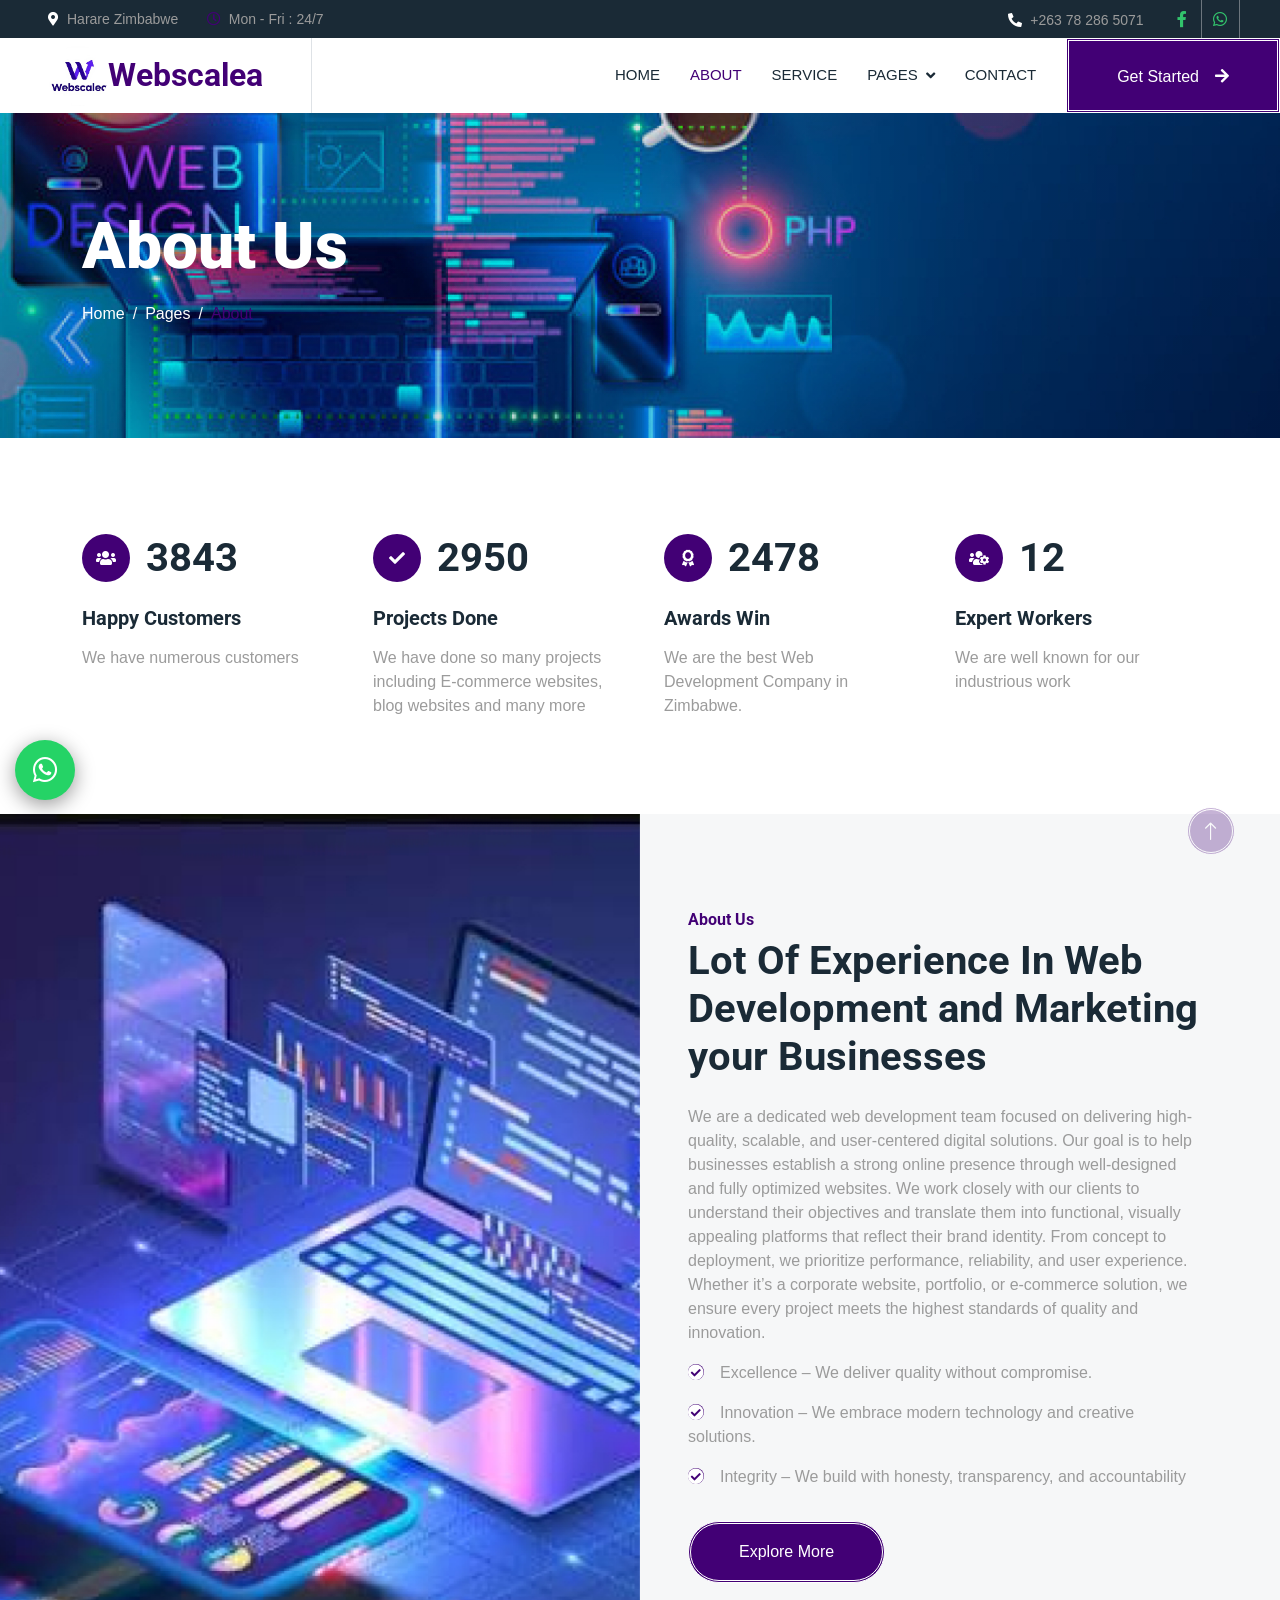
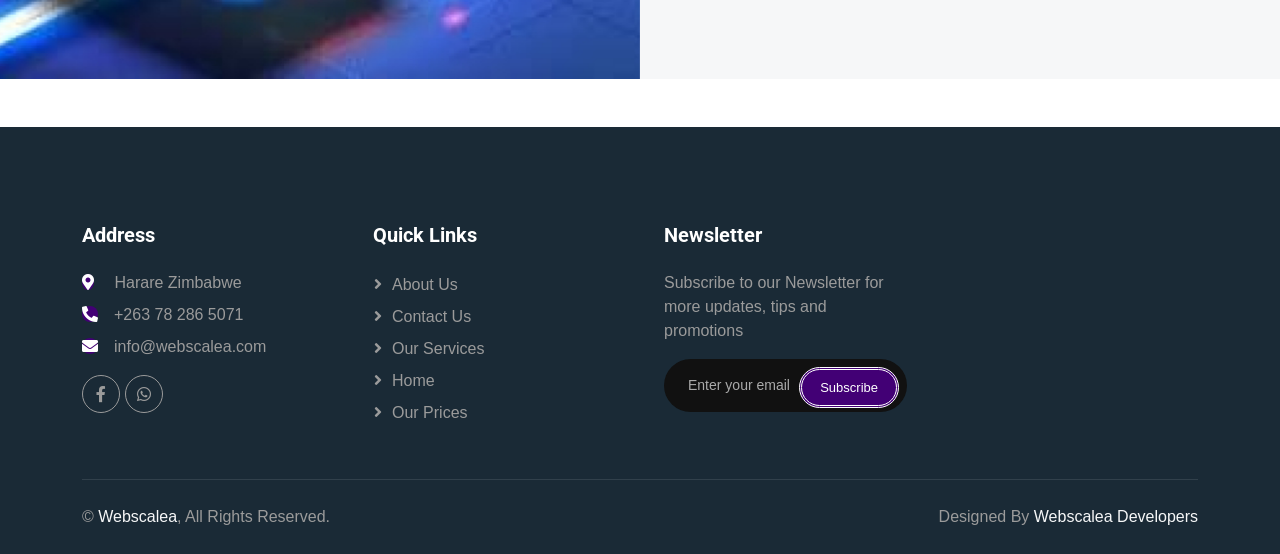
==== about/index.html @ c6213e21 "commit all" ====
<!DOCTYPE html>
<html lang="en">

<head>
	<!-- Google tag (gtag.js) -->
<script async src="https://www.googletagmanager.com/gtag/js?id=G-8LNW2EW45W"></script>
<script>
  window.dataLayer = window.dataLayer || [];
  function gtag(){dataLayer.push(arguments);}
  gtag('js', new Date());

  gtag('config', 'G-8LNW2EW45W');
</script>
    <meta charset="utf-8">
    <title>About | Professional Website Developer</title>
    <meta content="width=device-width, initial-scale=1.0" name="viewport">
    <meta name="description" content="Learn about a professional website developer focused on building high-quality, fast, and modern websites that help businesses grow online and attract customers.">
    <meta name="keywords" content="about web developer, professional website developer, freelance web designer, web developer profile, website design expert">
    <meta name="robots" content="index, follow">
    <meta name="author" content="Webscalea Developers">
    <meta property="og:title" content="About Webscalea Developersl">
    <meta property="og:url" content="https://webscalea.com/about/">
    <link rel="canonical" href="https://webscalea.com/about/">
    <meta property="og:type" content="website">
    <meta property="og:image" content="https://webscalea.com/images/about-og.jpg">
    <meta property="og:image:width" content="1200">
    <meta property="og:image:height" content="630">
    <!-- Favicon -->
    <link href="../img/favicon.ico" rel="icon">

    <!-- Google Web Fonts -->
    <link rel="preconnect" href="https://fonts.googleapis.com">
    <link rel="preconnect" href="https://fonts.gstatic.com" crossorigin>
    <link href="https://fonts.googleapis.com/css2?family=Open+Sans:wght@400;500&family=Roboto:wght@500;700;900&display=swap" rel="stylesheet"> 

    <!-- Icon Font Stylesheet -->
    <link href="https://cdnjs.cloudflare.com/ajax/libs/font-awesome/5.10.0/css/all.min.css" rel="stylesheet">
    <link href="https://cdn.jsdelivr.net/npm/bootstrap-icons@1.4.1/font/bootstrap-icons.css" rel="stylesheet">

    <!-- Libraries Stylesheet -->
    <link href="../lib/animate/animate.min.css" rel="stylesheet">
    <link href="../lib/owlcarousel/assets/owl.carousel.min.css" rel="stylesheet">
    <link href="../lib/lightbox/css/lightbox.min.css" rel="stylesheet">

    <!-- Customized Bootstrap Stylesheet -->
    <link href="../css/bootstrap.min.css" rel="stylesheet">

    <!-- Template Stylesheet -->
    <link href="../css/style.css" rel="stylesheet">
    <link href="../css/prices.css" rel="stylesheet">
    
</head>

<body>
    <!-- Spinner Start -->
    <div id="spinner" class="show bg-white position-fixed translate-middle w-100 vh-100 top-50 start-50 d-flex align-items-center justify-content-center">
        <div class="spinner-border text-primary" style="width: 3rem; height: 3rem;" role="status">
            <span class="sr-only">Loading...</span>
        </div>
    </div>
    <!-- Spinner End -->


    <!-- Topbar Start -->
    <div class="container-fluid bg-dark p-0">
        <div class="row gx-0 d-none d-lg-flex">
            <div class="col-lg-7 px-5 text-start">
                <div class="h-100 d-inline-flex align-items-center me-4">
                    <small class="fa fa-map-marker-alt text-primary me-2"></small>
                    <small>Harare Zimbabwe </small>
                </div>
                <div class="h-100 d-inline-flex align-items-center">
                    <small class="far fa-clock text-primary me-2"></small>
                    <small>Mon - Fri : 24/7 </small>
                </div>
            </div>
            <div class="col-lg-5 px-5 text-end">
                <div class="h-100 d-inline-flex align-items-center me-4">
                    <small class="fa fa-phone-alt text-primary me-2"></small>
                    <small>+263 78 286 5071</small>
                </div>
                <div class="h-100 d-inline-flex align-items-center mx-n2">
                    <a class="btn btn-square btn-link rounded-0 border-0 border-end border-secondary" href="https://www.facebook.com/profile.php?id=61573342588525"><i class="fab fa-facebook-f"></i></a>
                    <a class="btn btn-square btn-link rounded-0 border-0 border-end border-secondary" href="https://wa.me/263782865071"><i class="fab fa-whatsapp"></i></a>
                    
                </div>
            </div>
        </div>
    </div>
    <!-- Topbar End -->


    <!-- Navbar Start -->
    <nav class="navbar navbar-expand-lg bg-white navbar-light sticky-top p-0">
        <a href="../" class="navbar-brand d-flex align-items-center border-end px-4 px-lg-5">
        	<img class="nav-logo" src="../img/logo.jpg">
            <h2 class="m-0 text-primary">Webscalea</h2>
        </a>
        <button type="button" class="navbar-toggler me-4" data-bs-toggle="collapse" data-bs-target="#navbarCollapse">
             <div class="hamburger">
                  <span></span>
                  <span></span>
                  <span></span>
             </div>
        </button>
        <div class="collapse navbar-collapse" id="navbarCollapse">
            <div class="navbar-nav ms-auto p-4 p-lg-0">
                <a href="../" class="nav-item nav-link">Home</a>
                <a href="../about/" class="nav-item nav-link active">About</a>
                <a href="../service/" class="nav-item nav-link">Service</a>
                
                <div class="nav-item dropdown">
                    <a href="#" class="nav-link dropdown-toggle" data-bs-toggle="dropdown">Pages</a>
                    <div class="dropdown-menu bg-light m-0">
                        <a href="../feature/" class="dropdown-item">Features</a>
                        <a href="../prices/" class="dropdown-item">Our Prices</a>
                        <a href="../testimonial/" class="dropdown-item">Testimonial</a>
                        
                    </div>
                </div>
                <a href="../contact/" class="nav-item nav-link">Contact</a>
            </div>
            <a href="https://wa.me/263782865071" class="btn btn-primary rounded-0 py-4 px-lg-5 d-none d-lg-block">Get Started<i class="fa fa-arrow-right ms-3"></i></a>
        </div>
    </nav>
    <!-- Navbar End -->


    <!-- Page Header Start -->
    <div class="container-fluid page-header py-5 mb-5">
        <div class="container py-5">
            <h1 class="display-3 text-white mb-3 animated slideInDown">About Us</h1>
            <nav aria-label="breadcrumb animated slideInDown">
                <ol class="breadcrumb">
                    <li class="breadcrumb-item"><a class="text-white" href="#">Home</a></li>
                    <li class="breadcrumb-item"><a class="text-white" href="#">Pages</a></li>
                    <li class="breadcrumb-item text-white active" aria-current="page">About</li>
                </ol>
            </nav>
        </div>
    </div>
    <!-- Page Header End -->


    <!-- Feature Start -->
    <div class="container-xxl py-5">
        <div class="container">
            <div class="row g-5">
                <div class="col-md-6 col-lg-3 wow fadeIn" data-wow-delay="0.1s">
                    <div class="d-flex align-items-center mb-4">
                        <div class="btn-lg-square bg-primary rounded-circle me-3">
                            <i class="fa fa-users text-white"></i>
                        </div>
                        <h1 class="mb-0" data-toggle="counter-up">6459</h1>
                    </div>
                    <h5 class="mb-3">Happy Customers</h5>
                    <span>We have numerous customers</span>
                </div>
                <div class="col-md-6 col-lg-3 wow fadeIn" data-wow-delay="0.3s">
                    <div class="d-flex align-items-center mb-4">
                        <div class="btn-lg-square bg-primary rounded-circle me-3">
                            <i class="fa fa-check text-white"></i>
                        </div>
                        <h1 class="mb-0" data-toggle="counter-up">5000</h1>
                    </div>
                    <h5 class="mb-3">Projects Done</h5>
                    <span>We have done so many projects including E-commerce websites, blog websites and many more</span>
                </div>
                <div class="col-md-6 col-lg-3 wow fadeIn" data-wow-delay="0.5s">
                    <div class="d-flex align-items-center mb-4">
                        <div class="btn-lg-square bg-primary rounded-circle me-3">
                            <i class="fa fa-award text-white"></i>
                        </div>
                        <h1 class="mb-0" data-toggle="counter-up">4200</h1>
                    </div>
                    <h5 class="mb-3">Awards Win</h5>
                    <span> We are the best Web Development Company in Zimbabwe.</span>
                </div>
                <div class="col-md-6 col-lg-3 wow fadeIn" data-wow-delay="0.7s">
                    <div class="d-flex align-items-center mb-4">
                        <div class="btn-lg-square bg-primary rounded-circle me-3">
                            <i class="fa fa-users-cog text-white"></i>
                        </div>
                        <h1 class="mb-0" data-toggle="counter-up">20</h1>
                    </div>
                    <h5 class="mb-3">Expert Workers</h5>
                    <span>We are well known for our industrious work</span>
                </div>
            </div>
        </div>
    </div>
    <!-- Feature Start -->
    

    <!-- About Start -->
    <div class="container-fluid bg-light overflow-hidden my-5 px-lg-0">
        <div class="container about px-lg-0">
            <div class="row g-0 mx-lg-0">
                <div class="col-lg-6 ps-lg-0 wow fadeIn" data-wow-delay="0.1s" style="min-height: 400px;">
                    <div class="position-relative h-100">
                        <img class="position-absolute img-fluid w-100 h-100" src="../img/about.jpg" style="object-fit: cover;" alt="">
                    </div>
                </div>
                <div class="col-lg-6 about-text py-5 wow fadeIn" data-wow-delay="0.5s">
                    <div class="p-lg-5 pe-lg-0">
                        <h6 class="text-primary">About Us</h6>
                        <h1 class="mb-4">Lot Of Experience In Web Development and Marketing your Businesses </h1>
                        <p>
                            We are a dedicated web development team focused on delivering high-quality, scalable, and user-centered digital solutions.

Our goal is to help businesses establish a strong online presence through well-designed and fully optimized websites. We work closely with our clients to understand their objectives and translate them into functional, visually appealing platforms that reflect their brand identity.

From concept to deployment, we prioritize performance, reliability, and user experience. Whether it’s a corporate website, portfolio, or e-commerce solution, we ensure every project meets the highest standards of quality and innovation.
                        </p>
                        <p><i class="fa fa-check-circle text-primary me-3"></i>Excellence – We deliver quality without compromise.</p>
                        <p><i class="fa fa-check-circle text-primary me-3"></i>Innovation – We embrace modern technology and creative solutions.</p>
                        <p><i class="fa fa-check-circle text-primary me-3"></i>Integrity – We build with honesty, transparency, and accountability</p>
                        <a href="https://wa.me/263782865071" class="btn btn-primary rounded-pill py-3 px-5 mt-3">Explore More</a>
                    </div>
                </div>
            </div>
        </div>
    </div>
    <!-- About End -->
        
    <!-- Footer Start -->
    <div class="container-fluid bg-dark text-body footer mt-5 pt-5 wow fadeIn" data-wow-delay="0.1s">
        <div class="container py-5">
            <div class="row g-5">
                <div class="col-lg-3 col-md-6">
                    <h5 class="text-white mb-4">Address</h5>
                    <p class="mb-2"><i class="fa fa-map-marker-alt me-3"></i> Harare Zimbabwe </p>
                    <p class="mb-2"><i class="fa fa-phone-alt me-3"></i>+263 78 286 5071 </p>
                    <p class="mb-2"><i class="fa fa-envelope me-3"></i>info@webscalea.com</p>
                    <div class="d-flex pt-2">
                        
                        <a class="btn btn-square btn-outline-light btn-social" href="https://www.facebook.com/profile.php?id=61573342588525"><i class="fab fa-facebook-f"></i></a>
                        <a class="btn btn-square btn-outline-light btn-social" href="https://wa.me/263782865071"><i class="fab fa-whatsapp"></i></a>

                    </div>
                </div>
                <div class="col-lg-3 col-md-6">
                    <h5 class="text-white mb-4">Quick Links</h5>
                    <a class="btn btn-link" href="../about/">About Us</a>
                    <a class="btn btn-link" href="../contact/">Contact Us</a>
                    <a class="btn btn-link" href="../service/">Our Services</a>
                    <a class="btn btn-link" href="../">Home</a>
                    <a class="btn btn-link" href="../prices/">Our Prices</a>
                </div>
                
                
                <div class="col-lg-3 col-md-6">
    <h5 class="text-white mb-4">Newsletter</h5>
    <p>Subscribe to our Newsletter for more updates, tips and promotions</p>

    <form id="newsletterForm" class="position-relative mx-auto footer-form" style="max-width: 400px;">
    
    <input 
        type="email" 
        name="email"
        id="newsletterEmail"
        class="form-control border-0 w-100 py-3 ps-4 pe-5 footer-input" 
        placeholder="Enter your email"
        required
    >

    <button 
        type="submit" 
        class="btn btn-primary py-2 position-absolute top-0 end-0 mt-2 me-2 footer-btn"
        id="submitBtn">
        Subscribe
    </button>

</form>

<!-- Success Message -->
<div id="formMessage" class="mt-3 text-success d-none">
    ✅ You’re subscribed! Thank you we shall contact you as soon as possible 
</div>

<!-- Error Message -->
<div id="formError" class="mt-3 text-danger d-none">
    ❌ Something went wrong. Try again.
</div>
    
</div>
            </div>
        </div>
        <div class="container">
            <div class="copyright">
                <div class="row">
                    <div class="col-md-6 text-center text-md-start mb-3 mb-md-0">
                        &copy; <a href="../"> Webscalea</a>, All Rights Reserved.
                    </div>
                    <div class="col-md-6 text-center text-md-end">
                        
                        Designed By <a href="../">Webscalea Developers </a>
                        
                    </div>
                </div>
            </div>
        </div>
    </div>
    <!-- Footer End -->


      <a href="https://wa.me/263782865071" target="_blank" class="whatsapp-float">
         <i class="fab fa-whatsapp"></i>
      </a>
    
    <!-- Back to Top -->
    <a href="#" class="btn btn-lg btn-primary btn-lg-square rounded-circle back-to-top"><i class="bi bi-arrow-up"></i></a>


    <!-- JavaScript Libraries -->
    <script src="https://code.jquery.com/jquery-3.4.1.min.js"></script>
    <script src="https://cdn.jsdelivr.net/npm/bootstrap@5.0.0/dist/js/bootstrap.bundle.min.js"></script>
    <script src="../lib/wow/wow.min.js"></script>
    <script src="../lib/easing/easing.min.js"></script>
    <script src="../lib/waypoints/waypoints.min.js"></script>
    <script src="../lib/counterup/counterup.min.js"></script>
    <script src="../lib/owlcarousel/owl.carousel.min.js"></script>
    <script src="../lib/isotope/isotope.pkgd.min.js"></script>
    <script src="../lib/lightbox/js/lightbox.min.js"></script>

    <!-- Template Javascript -->
    <script src="../js/main.js"></script>
    <script src="../js/subscribe.js"></script>
</body>

</html>
---- css/style.css ----
/* Contact css */

* {
  margin: 0;
  padding: 0;
  box-sizing: border-box;
  font-family: 'Poppins', sans-serif;
}

/* FORM CONTAINER */
.form-builder-form {
  max-width: 900px;
  margin: 40px auto;
  padding: 30px;
  background: #ffffff;
  border-radius: 16px;
  box-shadow: 0 10px 40px rgba(0, 0, 0, 0.08);
  display: grid;
  grid-template-columns: 1fr;
  gap: 20px;
}

/* FORM FIELD */
.form-field {
  display: flex;
  flex-direction: column;
}

/* LABEL */
.form-label {
  font-size: 14px;
  font-weight: 500;
  margin-bottom: 6px;
  color: #333;
}

/* INPUTS + TEXTAREA */
.form-input,
.form-textarea {
  width: 100%;
  padding: 14px 16px;
  border: 1px solid #ddd;
  border-radius: 10px;
  font-size: 14px;
  transition: all 0.3s ease;
  outline: none;
  background: #fafafa;
}

/* FOCUS EFFECT */
.form-input:focus,
.form-textarea:focus {
  border-color: #6c63ff;
  background: #fff;
  box-shadow: 0 0 0 3px rgba(108, 99, 255, 0.1);
}

/* TEXTAREA */
.form-textarea {
  resize: none;
}

/* BUTTON */
.form-submit-btn {
  margin-top: 10px;
  padding: 16px;
  border: none;
  border-radius: 12px;
  background: linear-gradient(135deg, #6c63ff, #4facfe);
  color: white;
  font-size: 16px;
  font-weight: 600;
  cursor: pointer;
  transition: all 0.3s ease;
}

/* BUTTON HOVER */
.form-submit-btn:hover {
  transform: translateY(-2px);
  box-shadow: 0 10px 20px rgba(76, 172, 254, 0.3);
}

/* TABLET VIEW */
@media (min-width: 600px) {
  .form-builder-form {
    grid-template-columns: 1fr 1fr;
  }

  .form-field-textarea {
    grid-column: span 2;
  }

  .form-submit-btn {
    grid-column: span 2;
  }
}

/* DESKTOP VIEW */
@media (min-width: 992px) {
  .form-builder-form {
    padding: 40px;
    gap: 25px;
  }

  .form-input,
  .form-textarea {
    font-size: 15px;
  }
}
.popup {
  position: fixed;
  top: 0;
  left: 0;
  width: 100%;
  height: 100%;
  background: rgba(0,0,0,0.6);

  display: flex; /* always flex */
  align-items: center;
  justify-content: center;

  opacity: 0;
  visibility: hidden;

  transition: all 0.3s ease;
  z-index: 999999;
}

.popup.active {
  opacity: 1;
  visibility: visible;
}

/* CENTER BOX */
.popup-content {
  width: 90%;
  max-width: 400px;
  background: #fff;
  padding: 30px;
  border-radius: 16px;
  text-align: center;
  box-shadow: 0 20px 60px rgba(0,0,0,0.2);
  animation: popupFade 0.3s ease;
}

/* ANIMATION */
@keyframes popupFade {
  from {
    transform: translateY(40px) scale(0.9);
    opacity: 0;
  }
  to {
    transform: translateY(0) scale(1);
    opacity: 1;
  }
}

.input-wrapper {
  position: relative;
}

.status-icon {
  position: absolute;
  right: 12px;
  top: 50%;
  transform: translateY(-50%);
  font-size: 14px;
  opacity: 0;
  transition: 0.3s;
}

/* SUCCESS */
.input-success {
  border-color: #28a745 !important;
}
.input-success + .status-icon {
  color: #28a745;
  opacity: 1;
}

/* ERROR */
.input-error {
  border-color: #dc3545 !important;
}
.input-error + .status-icon {
  color: #dc3545;
  opacity: 1;
}

/* ERROR TEXT */
.error-message {
  font-size: 12px;
  color: #dc3545;
  margin-top: 4px;
}

/* Contact.css end */ 


/* Prices css */

.section-title span {
  background: linear-gradient(45deg, #00f2fe, #ff00ff);
  -webkit-background-clip: text;
  -webkit-text-fill-color: transparent;
}

.pricing-card {
  /*background: rgba(255,255,255,0.5);*/
  background: rgba(255,255,255,0.05);
  backdrop-filter: blur(20px);
  border-radius: 25px;
  padding: 30px 20px;
  text-align: center;
  transition: 0.4s ease;
  border: 1px solid rgba(255,255,255,0.1);
  position: relative;
}

.pricing-card:hover {
  transform: translateY(-18px) scale(1.05);
  background: linear-gradient(135deg, #FFD700, #FFC107);
  color: black;
  box-shadow: 0 30px 60px rgba(255,215,0,0.6);
}

.pricing-card:hover .price {
  -webkit-text-fill-color: black;
}

.price {
  font-size: 3rem;
  font-weight: 900;
  background: linear-gradient(45deg, #00f2fe, #ff00ff);
  -webkit-background-clip: text;
  -webkit-text-fill-color: transparent;
}

.btn-glow {
  border-radius: 50px;
  padding: 12px 25px;
  background: linear-gradient(45deg, #00f2fe, #ff00ff);
  border: none;
  color: black;
  font-weight: bold;
}


/* STICKY CTA */
.sticky-cta {
  position: fixed;
  bottom: 0;
  left: 0;
  width: 100%;
  background: linear-gradient(45deg, #ff00ff, #00f2fe);
  color: black;
  display: flex;
  justify-content: space-between;
  align-items: center;
  padding: 10px 20px;
  z-index: 1000;
}

.sticky-cta button {
  background: black;
  color: white;
  border: none;
  padding: 8px 15px;
  border-radius: 20px;
}

.sales-popup {
  position: fixed;
  bottom: 20px;
  left: 20px;
  color: white;
  font-weight: bold;
  background: linear-gradient(45deg, #ff00ff, #00f2fe) !important;
  padding: 15px 20px;
  border-radius: 10px;
  display: none;
}

.popular {
  border: 2px solid #ff00ff;
}

.badge-popular {
  position: absolute;
  top: 15px;
  left: -35px;
  background: linear-gradient(45deg, #ff00ff, #00f2fe);
  padding: 5px 40px;
  transform: rotate(-45deg);
  font-size: 12px;
  font-weight: bold;
}

.urgent {
  text-align: center;
  color: #ffc107;
  font-weight: bold;
  margin-bottom: 15px;
}


/* Prices css end */ 


.hamburger {
  width: 30px;
  height: 22px;
  position: relative;
}

.hamburger span {
  position: absolute;
  height: 3px;
  width: 100%;
  background: #000;
  left: 0;
  transition: all 0.35s cubic-bezier(0.68, -0.55, 0.27, 1.55);
}

.hamburger span:nth-child(1) { top: 0; }
.hamburger span:nth-child(2) { top: 9px; }
.hamburger span:nth-child(3) { top: 18px; }

.navbar-toggler.active .hamburger span:nth-child(1) {
  transform: rotate(45deg);
  top: 9px;
}

.navbar-toggler.active .hamburger span:nth-child(2) {
  opacity: 0;
}

.navbar-toggler.active .hamburger span:nth-child(3) {
  transform: rotate(-45deg);
  top: 9px;
}

.nav-logo {
    	   margin-left: 0;
    	   border-radius: 50%;
           height: 60px;
           width: 60px;
       }
       .text-primary {
       	color: #420075 !important;
       }
       
       
       .bg-primary {
       	background-color: #420075 !important;
       }
       .btn-primary {
       	background-color: #420075 !important;
           border: 3px double white;
           
       }
       .nav-item:hover {
       	color: #420075 !important;
       }
       .active {
       	color: #420075 !important;
       }
       .rounded-circle:hover {
       	outline: #7F00FF !important;
       }
       .service-icon {
       	background-color: #420075 !important;
       }
       .fa {
       	color: white !important;
       }
       .me-3 {
       	background-color: #420075 !important;
           border-radius: 50%;
       }
/* FLOATING WHATSAPP */
.whatsapp-float {
  position: fixed;
  bottom:  100px;
  left: 15px;
  background: #25D366;
  color: white;
  border-radius: 50%;
  width: 60px;
  height: 60px;
  display: flex;
  align-items: center;
  justify-content: center;
  font-size: 28px;
  box-shadow: 0 5px 20px rgba(0,0,0,0.4);
  z-index: 999;
  animation: pulse 1.5s infinite;
}

@keyframes pulse {
  0% { box-shadow: 0 0 0 0 rgba(37,211,102,0.7); }
  70% { box-shadow: 0 0 0 15px rgba(37,211,102,0); }
  100% { box-shadow: 0 0 0 0 rgba(37,211,102,0); }
}
       /* Footer Form Styling */
.footer-form {
    position: relative;
}

.footer-input {
    background-color: #111;
    color: #fff;
    border-radius: 50px;
    font-size: 14px;
    transition: 0.3s ease;
}

.footer-input::placeholder {
    color: #aaa;
}

.footer-input:focus {
    background-color: #000;
    color: #fff;
    box-shadow: 0 0 10px rgba(0, 123, 255, 0.5);
    outline: none;
}

/* Button Styling */
.footer-btn {
    border-radius: 50px;
    padding: 6px 18px;
    font-size: 13px;
    transition: 0.3s ease;
}

.footer-btn:hover {
    background-color: #0d6efd;
    box-shadow: 0 0 10px rgba(13, 110, 253, 0.7);
}

/* Smooth hover glow effect */
.footer-form:hover .footer-input {
    border: 1px solid rgba(255,255,255,0.1);
}
#formMessage {
    background: rgba(0, 255, 150, 0.1);
    padding: 10px;
    border-radius: 8px;
    font-size: 14px;
}

#formError {
    background: rgba(255, 0, 0, 0.1);
    padding: 10px;
    border-radius: 8px;
    font-size: 14px;
}

/********** Template CSS **********/
:root {
    --primary: #32C36C;
    --light: #F6F7F8;
    --dark: #1A2A36;
}

.fw-medium {
    font-weight: 500 !important;
}

.fw-bold {
    font-weight: 700 !important;
}

.fw-black {
    font-weight: 900 !important;
}

.back-to-top {
    position: fixed;
    display: none;
    right: 45px;
    bottom: 45px;
    z-index: 99;
}


/*** Spinner ***/
#spinner {
    opacity: 0;
    visibility: hidden;
    transition: opacity .5s ease-out, visibility 0s linear .5s;
    z-index: 99999;
}

#spinner.show {
    transition: opacity .5s ease-out, visibility 0s linear 0s;
    visibility: visible;
    opacity: 1;
}


/*** Button ***/
.btn {
    font-weight: 500;
    transition: .5s;
}

.btn.btn-primary,
.btn.btn-outline-primary:hover {
    color: #FFFFFF;
}

.btn-square {
    width: 38px;
    height: 38px;
}

.btn-sm-square {
    width: 32px;
    height: 32px;
}

.btn-lg-square {
    width: 48px;
    height: 48px;
}

.btn-square,
.btn-sm-square,
.btn-lg-square {
    padding: 0;
    display: flex;
    align-items: center;
    justify-content: center;
    font-weight: normal;
}

/*** Navbar ***/
.navbar.sticky-top {
    top: -100px;
    transition: .5s;
}

.navbar .navbar-brand,
.navbar a.btn {
    height: 75px;
}

.navbar .navbar-nav .nav-link {
    margin-right: 30px;
    padding: 25px 0;
    color: var(--dark);
    font-size: 15px;
    font-weight: 500;
    text-transform: uppercase;
    outline: none;
}

.navbar .navbar-nav .nav-link:hover,
.navbar .navbar-nav .nav-link.active {
    color: var(--primary);
}

.navbar .dropdown-toggle::after {
    border: none;
    content: "\f107";
    font-family: "Font Awesome 5 Free";
    font-weight: 900;
    vertical-align: middle;
    margin-left: 8px;
}

@media (max-width: 991.98px) {
    .navbar .navbar-nav .nav-link  {
        margin-right: 0;
        padding: 10px 0;
    }

    .navbar .navbar-nav {
        border-top: 1px solid #EEEEEE;
    }
}

@media (min-width: 992px) {
    .navbar .nav-item .dropdown-menu {
        display: block;
        border: none;
        margin-top: 0;
        top: 150%;
        opacity: 0;
        visibility: hidden;
        transition: .5s;
    }

    .navbar .nav-item:hover .dropdown-menu {
        top: 100%;
        visibility: visible;
        transition: .5s;
        opacity: 1;
    }
}


/*** Header ***/
.owl-carousel-inner {
    position: absolute;
    width: 100%;
    height: 100%;
    top: 0;
    left: 0;
    display: flex;
    align-items: center;
    background: rgba(0, 0, 0, .1);
}

@media (max-width: 768px) {
    .header-carousel .owl-carousel-item {
        position: relative;
        min-height: 500px;
    }

    .header-carousel .owl-carousel-item img {
        position: absolute;
        width: 100%;
        height: 100%;
        object-fit: cover;
    }

    .header-carousel .owl-carousel-item p {
        font-size: 16px !important;
    }
}

.header-carousel .owl-dots {
    position: absolute;
    width: 60px;
    height: 100%;
    top: 0;
    right: 30px;
    display: flex;
    flex-direction: column;
    align-items: center;
    justify-content: center;
}

.header-carousel .owl-dots .owl-dot {
    position: relative;
    width: 45px;
    height: 45px;
    margin: 5px 0;
    background: #FFFFFF;
    box-shadow: 0 0 30px rgba(255, 255, 255, .9);
    border-radius: 45px;
    transition: .5s;
}

.header-carousel .owl-dots .owl-dot.active {
    width: 60px;
    height: 60px;
}

.header-carousel .owl-dots .owl-dot img {
    position: absolute;
    width: 100%;
    height: 100%;
    object-fit: cover;
    padding: 2px;
    border-radius: 45px;
    transition: .5s;
}

.page-header {
    background: linear-gradient(rgba(0, 0, 0, .1), rgba(0, 0, 0, .1)), url(../img/carousel-1.jpg) center center no-repeat;
    background-size: cover;
}

.breadcrumb-item + .breadcrumb-item::before {
    color: var(--light);
}


/*** About ***/
@media (min-width: 992px) {
    .container.about {
        max-width: 100% !important;
    }

    .about-text  {
        padding-right: calc(((100% - 960px) / 2) + .75rem);
    }
}

@media (min-width: 1200px) {
    .about-text  {
        padding-right: calc(((100% - 1140px) / 2) + .75rem);
    }
}

@media (min-width: 1400px) {
    .about-text  {
        padding-right: calc(((100% - 1320px) / 2) + .75rem);
    }
}


/*** Service ***/
.service-item {
    box-shadow: 0 0 45px rgba(0, 0, 0, .08);
}

.service-icon {
    position: relative;
    margin: -50px 0 25px 0;
    width: 100px;
    height: 100px;
    display: flex;
    align-items: center;
    justify-content: center;
    color: var(--primary);
    background: #FFFFFF;
    border-radius: 100px;
    box-shadow: 0 0 45px rgba(0, 0, 0, .08);
    transition: .5s;
}

.service-item:hover .service-icon {
    color: #FFFFFF;
    background: var(--primary);
}


/*** Feature ***/
@media (min-width: 992px) {
    .container.feature {
        max-width: 100% !important;
    }

    .feature-text  {
        padding-left: calc(((100% - 960px) / 2) + .75rem);
    }
}

@media (min-width: 1200px) {
    .feature-text  {
        padding-left: calc(((100% - 1140px) / 2) + .75rem);
    }
}

@media (min-width: 1400px) {
    .feature-text  {
        padding-left: calc(((100% - 1320px) / 2) + .75rem);
    }
}


/*** Project Portfolio ***/
#portfolio-flters li {
    display: inline-block;
    font-weight: 500;
    color: var(--dark);
    cursor: pointer;
    transition: .5s;
    border-bottom: 2px solid transparent;
}

#portfolio-flters li:hover,
#portfolio-flters li.active {
    color: var(--primary);
    border-color: #420075 ;
}

.portfolio-img {
    position: relative;
}

.portfolio-img::before,
.portfolio-img::after {
    position: absolute;
    content: "";
    width: 0;
    height: 100%;
    top: 0;
    background: var(--dark);
    transition: .5s;
}

.portfolio-img::before {
    left: 50%;
}

.portfolio-img::after {
    right: 50%;
}

.portfolio-item:hover .portfolio-img::before {
    width: 51%;
    left: 0;
}

.portfolio-item:hover .portfolio-img::after {
    width: 51%;
    right: 0;
}

.portfolio-btn {
    position: absolute;
    top: 0;
    left: 0;
    width: 100%;
    height: 100%;
    display: flex;
    align-items: center;
    justify-content: center;
    opacity: 0;
    z-index: 1;
    transition: .5s;
}

.portfolio-item:hover .portfolio-btn {
    opacity: 1;
    transition-delay: .3s;
}


/*** Quote ***/
@media (min-width: 992px) {
    .container.quote {
        max-width: 100% !important;
    }

    .quote-text  {
        padding-right: calc(((100% - 960px) / 2) + .75rem);
    }
}

@media (min-width: 1200px) {
    .quote-text  {
        padding-right: calc(((100% - 1140px) / 2) + .75rem);
    }
}

@media (min-width: 1400px) {
    .quote-text  {
        padding-right: calc(((100% - 1320px) / 2) + .75rem);
    }
}


/*** Team ***/
.team-item {
    box-shadow: 0 0 45px rgba(0, 0, 0, .08);
}

.team-item img {
    border-radius: 8px 60px 0 0;
}

.team-item .team-social {
    display: flex;
    flex-direction: column;
    align-items: center;
    justify-content: flex-end;
    background: #FFFFFF;
    transition: .5s;
}


/*** Testimonial ***/
.testimonial-carousel::before {
    position: absolute;
    content: "";
    top: 0;
    left: 0;
    height: 100%;
    width: 0;
    background: linear-gradient(to right, rgba(255, 255, 255, 1) 0%, rgba(255, 255, 255, 0) 100%);
    z-index: 1;
}

.testimonial-carousel::after {
    position: absolute;
    content: "";
    top: 0;
    right: 0;
    height: 100%;
    width: 0;
    background: linear-gradient(to left, rgba(255, 255, 255, 1) 0%, rgba(255, 255, 255, 0) 100%);
    z-index: 1;
}

@media (min-width: 768px) {
    .testimonial-carousel::before,
    .testimonial-carousel::after {
        width: 200px;
    }
}

@media (min-width: 992px) {
    .testimonial-carousel::before,
    .testimonial-carousel::after {
        width: 300px;
    }
}

.testimonial-carousel .owl-nav {
    position: absolute;
    width: 350px;
    top: 20px;
    left: 50%;
    transform: translateX(-50%);
    display: flex;
    justify-content: space-between;
    opacity: 0;
    transition: .5s;
    z-index: 1;
}

.testimonial-carousel:hover .owl-nav {
    width: 300px;
    opacity: 1;
}

.testimonial-carousel .owl-nav .owl-prev,
.testimonial-carousel .owl-nav .owl-next {
    position: relative;
    color: var(--primary);
    font-size: 45px;
    transition: .5s;
}

.testimonial-carousel .owl-nav .owl-prev:hover,
.testimonial-carousel .owl-nav .owl-next:hover {
    color: var(--dark);
}

.testimonial-carousel .testimonial-img img {
    width: 100px;
    height: 100px;
}

.testimonial-carousel .testimonial-img .btn-square {
    position: absolute;
    bottom: -19px;
    left: 50%;
    transform: translateX(-50%);
}

.testimonial-carousel .owl-item .testimonial-text {
    margin-bottom: 30px;
    box-shadow: 0 0 45px rgba(0, 0, 0, .08);
    transform: scale(.8);
    transition: .5s;
}

.testimonial-carousel .owl-item.center .testimonial-text {
    transform: scale(1);
}


/*** Contact ***/
@media (min-width: 992px) {
    .container.contact {
        max-width: 100% !important;
    }

    .contact-text  {
        padding-left: calc(((100% - 960px) / 2) + .75rem);
    }
}

@media (min-width: 1200px) {
    .contact-text  {
        padding-left: calc(((100% - 1140px) / 2) + .75rem);
    }
}

@media (min-width: 1400px) {
    .contact-text  {
        padding-left: calc(((100% - 1320px) / 2) + .75rem);
    }
}


/*** Footer ***/
.footer .btn.btn-social {
    margin-right: 5px;
    color: #9B9B9B;
    border: 1px solid #9B9B9B;
    border-radius: 38px;
    transition: .3s;
}

.footer .btn.btn-social:hover {
    color: var(--primary);
    border-color: var(--light);
}

.footer .btn.btn-link {
    display: block;
    margin-bottom: 5px;
    padding: 0;
    text-align: left;
    color: #9B9B9B;
    font-weight: normal;
    text-transform: capitalize;
    transition: .3s;
}

.footer .btn.btn-link::before {
    position: relative;
    content: "\f105";
    font-family: "Font Awesome 5 Free";
    font-weight: 900;
    margin-right: 10px;
}

.footer .btn.btn-link:hover {
    color: #FFFFFF;
    letter-spacing: 1px;
    box-shadow: none;
}

.footer .copyright {
    padding: 25px 0;
    border-top: 1px solid rgba(256, 256, 256, .1);
}

.footer .copyright a {
    color: var(--light);
}

.footer .copyright a:hover {
    color: var(--primary);
}
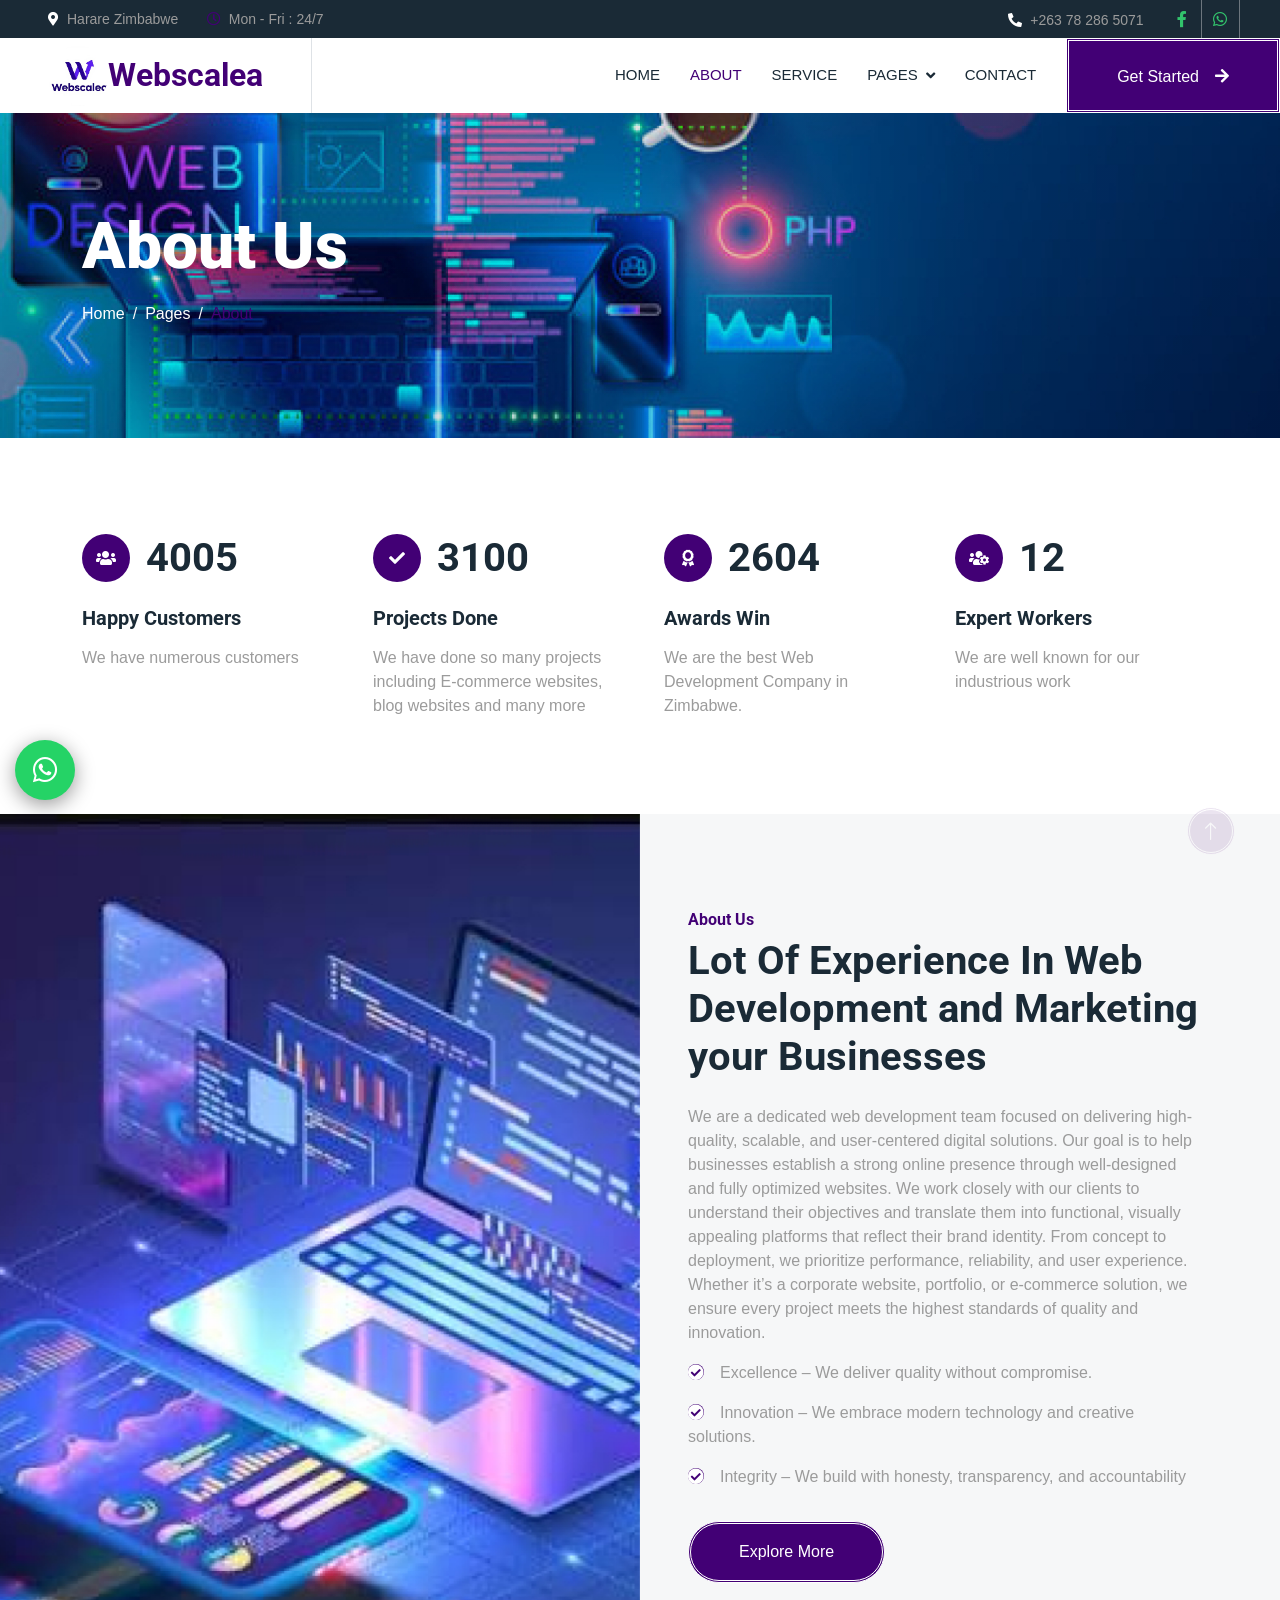
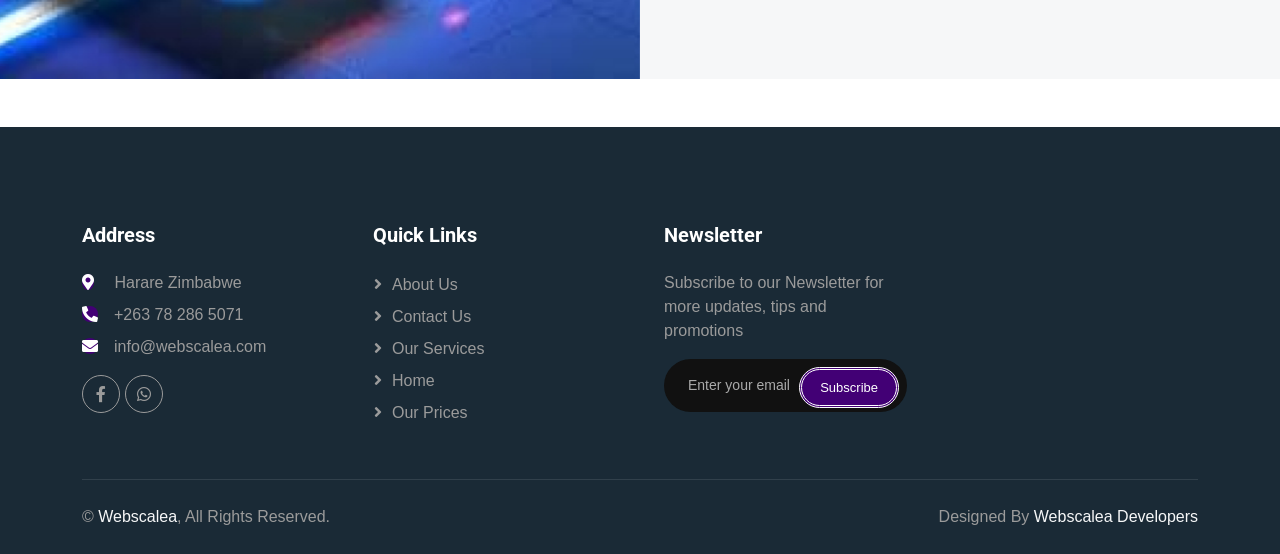
==== commit f5e5c4a2: "Update favicon links and add icon support Updated favicon links and added additional icon support." ====
--- a/about/index.html
+++ b/about/index.html
@@ -26,7 +26,23 @@
     <meta property="og:image:width" content="1200">
     <meta property="og:image:height" content="630">
     <!-- Favicon -->
-    <link href="../img/favicon.ico" rel="icon">
+    <!-- Favicon -->
+<link rel="icon" href="../favicon.ico" sizes="any">
+
+<!-- PNG icons -->
+<link rel="icon" type="image/png" sizes="96x96" href="../favicon-96x96.png">
+
+<!-- SVG (modern browsers) -->
+<link rel="icon" type="image/svg+xml" href="../favicon.svg">
+
+<!-- Apple (iPhone) -->
+<link rel="apple-touch-icon" sizes="180x180" href="../apple-touch-icon.png">
+
+<!-- Android / PWA -->
+<link rel="manifest" href="../site.webmanifest">
+
+<!-- Theme color (optional but nice) -->
+<meta name="theme-color" content="#6c2bd9">
 
     <!-- Google Web Fonts -->
     <link rel="preconnect" href="https://fonts.googleapis.com">
@@ -328,4 +344,4 @@
     <script src="../js/subscribe.js"></script>
 </body>
 
-</html>+</html>
